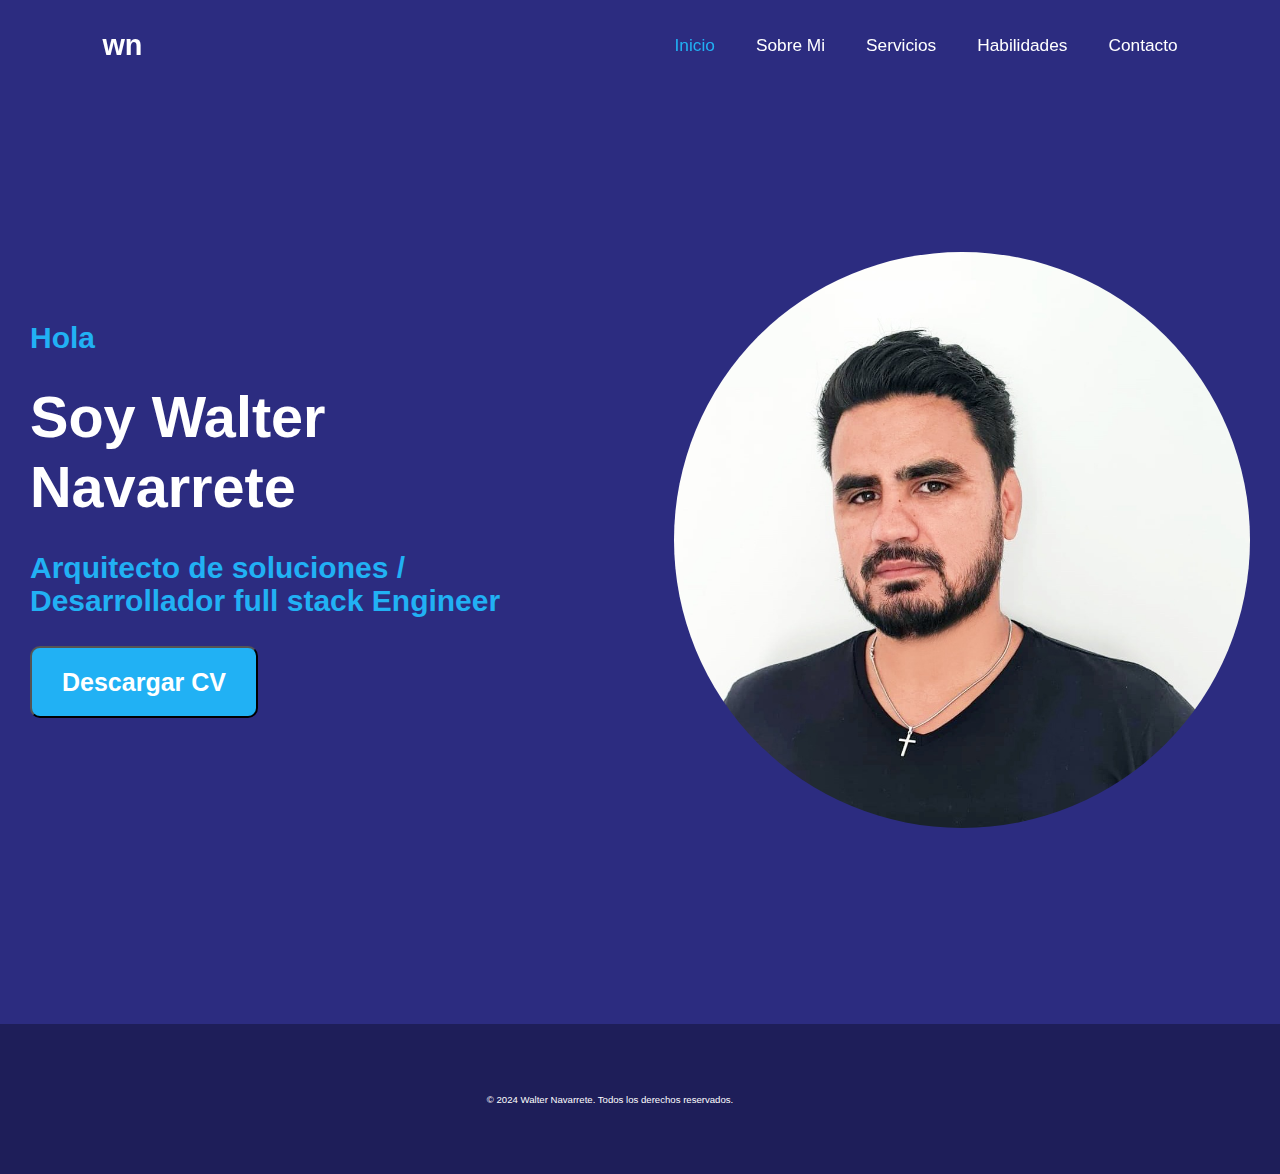
==== index.html @ becf1852 "primer commit" ====
<!DOCTYPE html>
<html lang="en">

<head>
  <meta charset="UTF-8">
  <meta name="viewport" content="width=device-width, initial-scale=1.0">
  <title>Walter Navarrete</title>
  <script defer src="assets/scripts.js"></script>
  <link rel="stylesheet" href="assets/styles.css">
</head>

<body>

  <header class="header">
    <a href="#Inicio" class="logo">wn</span></a>

    <i class="fa-solid fa-bars" id="iconos-menu"></i>

    <nav class="navbar">
      <a href="index.html" class="active">Inicio</a>
        <a href="about.html">Sobre Mi</a>
        <a href="services.html">Servicios</a>
        <a href="skills.html">Habilidades</a>
        <a href="contact.html">Contacto</a>
    </nav>
  </header>

  <main>
    <section class="inicio-container container" id="inicio">
      <div class="contenido-inicio">
        <h2 class="heading index">Hola</h2>
        <h1>Soy Walter Navarrete</h1>
        <h2 class="heading">Arquitecto de soluciones /
          Desarrollador full stack Engineer
        </h2>
        <button href="cv/CV.pdf" download="documento.pdf" class="button">Descargar CV</button>
      </div>

      <div class="img-inicio">
        <img src="images/foto-perfil.jpeg" alt="foto4x4">
      </div>

    </section>

    
  </main>
  <footer class="footer">
    <div class="text-container">
      <p>&copy; 2024 Walter Navarrete. Todos los derechos reservados.</p>
    </div>
  </footer>

</body>

</html>
---- assets/styles.css ----
* {
  margin: 0;
  padding: 0;
  box-sizing: border-box;
  text-decoration: none;
  outline: none;
  scroll-behavior: smooth;
  font-family: "Poppins", sans-serif;
}

:root {
  --bg-color: #080808;
  --second-bg-color: #21b1f4;
  --text-color: #fff;
  --main-color: #2c2c80;
}

html {
  font-size: 60%;
}

body {
  background: var(--main-color);
  color: var(--text-color);
  font-family: "Roboto", sans-serif;
  font-weight: 400;
  font-style: normal;
}

.container {
  width: 100%;
  padding-right: var(--bs-gutter-x, 0.75rem);
  padding-left: var(--bs-gutter-x, 0.75rem);
  margin-right: auto;
  margin-left: auto;
}

::-webkit-scrollbar {
    width: 10px;
  }
  
  ::-webkit-scrollbar-thumb {
    background-color: var(--main-color);
  }
  
  ::-webkit-scrollbar-track {
    background-color: var(--bg-color);
    width: 50px;
  }
  

@media (min-width: 576px) {
  .container {
    max-width: 540px;
  }
}

@media (min-width: 768px) {
  .container {
    max-width: 720px;
  }
}

@media (min-width: 992px) {
  .container {
    max-width: 960px;
  }
}

@media (min-width: 1200px) {
  .container {
    max-width: 1140px;
  }
}

@media (min-width: 1400px) {
  .container {
    max-width: 1320px;
  }
}

.header {
  position: fixed;
  top: 0;
  left: 0;
  width: 100%;
  padding: 4rem 12% 4rem;

  backdrop-filter: blur(10px);
  display: flex;
  justify-content: space-between;
  align-items: center;
  z-index: 1000;
}

.mt-header {
  margin-top: 100px;
}

.logo {
  font-size: 3rem;
  color: var(--text-color);
  font-weight: 800;
  cursor: pointer;
  transition: 0.3s ease;
}

.logo:hover {
  transform: scale(1.1);
}

.logo span {
  text-shadow: 0 0 5px var(--main-color);
}

.navbar a {
  font-size: 1.8rem;
  color: var(--text-color);
  margin-left: 4rem;
  font-weight: 500;
  transition: 0.3s ease;
  border-bottom: 3px solid transparent;
}

.navbar a:hover,
.navbar a.active {
  color: var(--second-bg-color);
}

main {
  min-height: 80vh;
  padding: 10rem 12% 10rem;
  margin-top: 50px;
  margin-bottom: 50px;
}

.button {
    display: inline-flex;
    padding: 22px 30px;
    justify-content: center;
    align-items: center;
    gap: 17px;
    border-radius: 10px;
    background: var(--Azul-claro, #21b1f4);
    font-size: 25px;
    font-weight: 700;
    line-height: 24px;
    text-align: left;
    color: #ffffff;
    margin-top: 1.5rem;
  }

  .footer {
    display: flex;
    justify-content: space-between;
    align-items: center;
    width: 100%;
    padding: 5px 0;
    background-color: rgba(0, 0, 0, 0.3);
    box-sizing: border-box;
    height: 150px;
    /* position: fixed; */
  }
  
  .text-container {
    display: flex;
    align-items: center;
    justify-content: center;
    text-align: center;
    flex: 1;
    max-width: calc(100% - 60px);
  }
  
  .footer .copyright {
    margin-top: 5px;
    font-size: 16px;
    color: var(--text-color);
    margin-right: 20px;
  }
  
  .heading {
    color: var(--Azul-claro, #21b1f4);
    font-size: 30px;
    font-style: normal;
    font-weight: 600;
    line-height: normal;
    margin-top: 20px;
    margin-bottom: 30px;
  }

/* INICIO */

.inicio-container {
  display: flex;
  align-items: center;
  justify-content: center;
  gap: 15rem;
}

.contenido-inicio {
  display: flex;
  flex-direction: column;
  align-items: baseline;
  text-align: left;
  justify-content: center;
}


.logo span {
  color: var(--main-color);
}

.contenido-inicio h2 {
  font-size: 30px;
  font-style: normal;
  font-weight: 700;
  line-height: 33px;
  width: 500px;
  margin-top: 1.5rem;
  margin-bottom: 1.5rem;
}

.contenido-inicio h1 {
  width: 318px;
  font-size: 60px;
  font-weight: 700;
  margin-top: 1.5rem;
  margin-bottom: 1.5rem;
  line-height: 70px; /* 116.667% */
  font-style: normal;
}

.contenido-inicio p {
  font-size: 1.5rem;
  font-weight: 500;
  line-height: 1.8;
  max-width: 1000px;
}

.img-inicio {
  border-radius: 50%;
}

.img-inicio img {
  position: relative;
  top: 3rem;
  width: 32vw;
  border-radius: 50%;
  cursor: pointer;
}

/* INICIO - end*/

/* ABOUT  */
/* .sobremi {
  padding: 100px 15px;
  background: var(--second-bg-color);
}

.sobremi h2 {
  margin-bottom: 5rem;
} */


/* SERVICE  */

.services-section {
  display: flex;
  width: 1119px;
  align-items: center;
  gap: 25px;
}
.service {
  display: flex;
  width: 357px;
  height: 353px;
  padding: 18px 40px;
  flex-direction: column;
  justify-content: center;
  align-items: flex-start;
  gap: 10px;
  flex-shrink: 0;
  border-radius: 12px;
  border: 0.5px solid var(--Blanco, #fff);
  background: #3d3d8c;
}

.service-title {
  width: 356px;
  color: #fff;
  font-size: 30px;
  font-style: normal;
  font-weight: 700;
  line-height: normal;
}

.service-description {
  height: 142px;
  flex-shrink: 0;
  align-self: stretch;
  color: #fff;
  font-size: 20px;
  font-style: normal;
  font-weight: 400;
  line-height: normal;
}
@media (max-width: 768px) {
  .services-section {
    flex-direction: column;
    align-items: center;
  }
}

/* SERVICE  - End */

/* SKILLS  */

.skills-section {
  display: flex;
  flex-wrap: wrap;
  justify-content: center;
}

.skill {
  flex: 1 1 21%; 
  box-sizing: border-box;
  margin: 10px;
  padding: 20px;
  text-align: center;
  border: 1px solid #ccc;
  border-radius: 10px;
  background-color: #f9f9f9;
  height: auto;
}

.skill img {
  max-width: 100%;
  height: auto;
  border-radius: 8px;
}
.skill p {
  margin-top: 10px;
  font-size: 1.1em;
  color: #080808;
  text-align: center;
  font-size: 30px;
  font-style: normal;
  font-weight: 600;
  line-height: normal;
}

@media (max-width: 768px) {
  .skill {
    flex: 1 1 45%;
  }
}

@media (max-width: 480px) {
  .skill {
    flex: 1 1 100%;
  }
}

/* SKILLS - End */


/* .wrapper {
  display: grid;
  grid-template-columns: repeat(3, 1fr);
  gap: 3rem;
} */

.contacto form {
  display: flex;
  align-items: center;
  justify-content: center;
  gap: 3rem;
  margin: 5rem auto;
  text-align: center;
}

/* .contacto form .input-group{
    display: flex;
    justify-content: center;
    flex-wrap: wrap;
}

.contacto form .input-group input, .contacto form textarea{
    width: 100%;
    padding: 2.5rem;
    font-size: 1.8rem;
    color: var(--text-color);
    background-color: #C9C5D6;
    color: #FFF;
    border-radius: 2rem;
    border: 2px solid var(--main-color);
    margin: 1.5rem 0;
    resize: none;
} */

.contacto form .input-group {
  display: flex;
  gap: 20px;
  margin-bottom: 20px;
}

.input-box {
  flex: 1;
}

.contacto form .input-box input,
.input-group-2 textarea {
  width: 100%;
  padding: 10px;
  margin-bottom: 10px;
  border: 1px solid #ccc;
  border-radius: 5px;
}

.input-group-2 {
  display: flex;
  flex-direction: column;
}

.input-group-2 textarea {
  resize: vertical;
}

.contacto form .button {
  margin-top: 2rem;
}

.contacto form .button button {
  padding: 1.5rem 3rem;
  font-size: 1.8rem;
  font-weight: 700;
  color: var(--text-color);
  background: var(--second-bg-color);
  border: none;
  border-radius: 2rem;
  cursor: pointer;
  transition: 0.3s ease;
}



.heading-title {
  text-align: center;
  width: 100%;
}

/* ABOUT  */

.about {
    display: flex;
    align-items: center;
    justify-content: space-between;
    flex-wrap: wrap;
  }

.contenido-about {
  flex: 1;
  text-align: left;
  display: flex;
  flex-direction: column;
  justify-content: center;
}

.contenido-about h2 {
  font-size: 4rem;
  font-weight: 700;
  line-height: 1.2;
  margin-bottom: 2rem;
}

.contenido-about p {
  font-size: 1.8rem;
  line-height: 1.6;
  max-width: 80%;
  margin-bottom: 2rem;
}

.img-about {
  flex: 1;
  display: flex;
  justify-content: flex-start;
}

.img-about img {
  height: auto;
  width: 100%;
  max-width: 450px;
  box-shadow: 0 0 25px var(--main-color);
}

/* ABOUT - */

/* Media Queries for responsiveness */
@media (max-width: 768px) {
  .about {
    flex-direction: column;
    align-items: center;
  }

  .contenido-about,
  .img-about {
    width: 100%;
    text-align: center;
  }

  .contenido-about p {
    max-width: 100%;
  }
}

@media (max-width: 1280px) {
  .header {
    padding: 3rem 8%;
  }

  section {
    padding: 8rem 8%;
  }

  .inicio {
    flex-direction: column;
    gap: 3rem;
  }

  .contenido-inicio h1 {
    font-size: 6rem;
  }

  .contenido-inicio p {
    font-size: 1.4rem;
  }

  .img-inicio img {
    width: 45vw;
  }

  .timeline-item:nth-child(odd),
  .timeline-item:nth-child(even) {
    padding-right: 0;
    padding-left: 0;
    text-align: center;
  }

  .timeline-items::before {
    left: 50%;
  }

  .timeline-content {
    padding: 20px 30px;
  }

  .skills .container .row {
    grid-template-columns: repeat(2, 1fr);
  }

  .wrapper {
    grid-template-columns: repeat(2, 1fr);
  }
}

@media (max-width: 400px) {
  .header {
    padding: 3rem 5%;
  }

  section {
    padding: 6rem 5%;
  }

  .inicio {
    gap: 2rem;
  }

  .contenido-inicio h1 {
    font-size: 5rem;
  }

  .contenido-inicio p {
    font-size: 1.2rem;
  }

  .img-inicio img {
    width: 60vw;
  }

  .botones {
    flex-direction: column;
    gap: 1rem;
  }

  .timeline-items::before {
    left: 50%;
    height: auto;
  }

  .timeline-content {
    padding: 15px 20px;
  }

  .skills .container {
    width: 90%;
  }

  .skills .container .row {
    grid-template-columns: 1fr;
  }

  .wrapper {
    grid-template-columns: 1fr;
  }
}
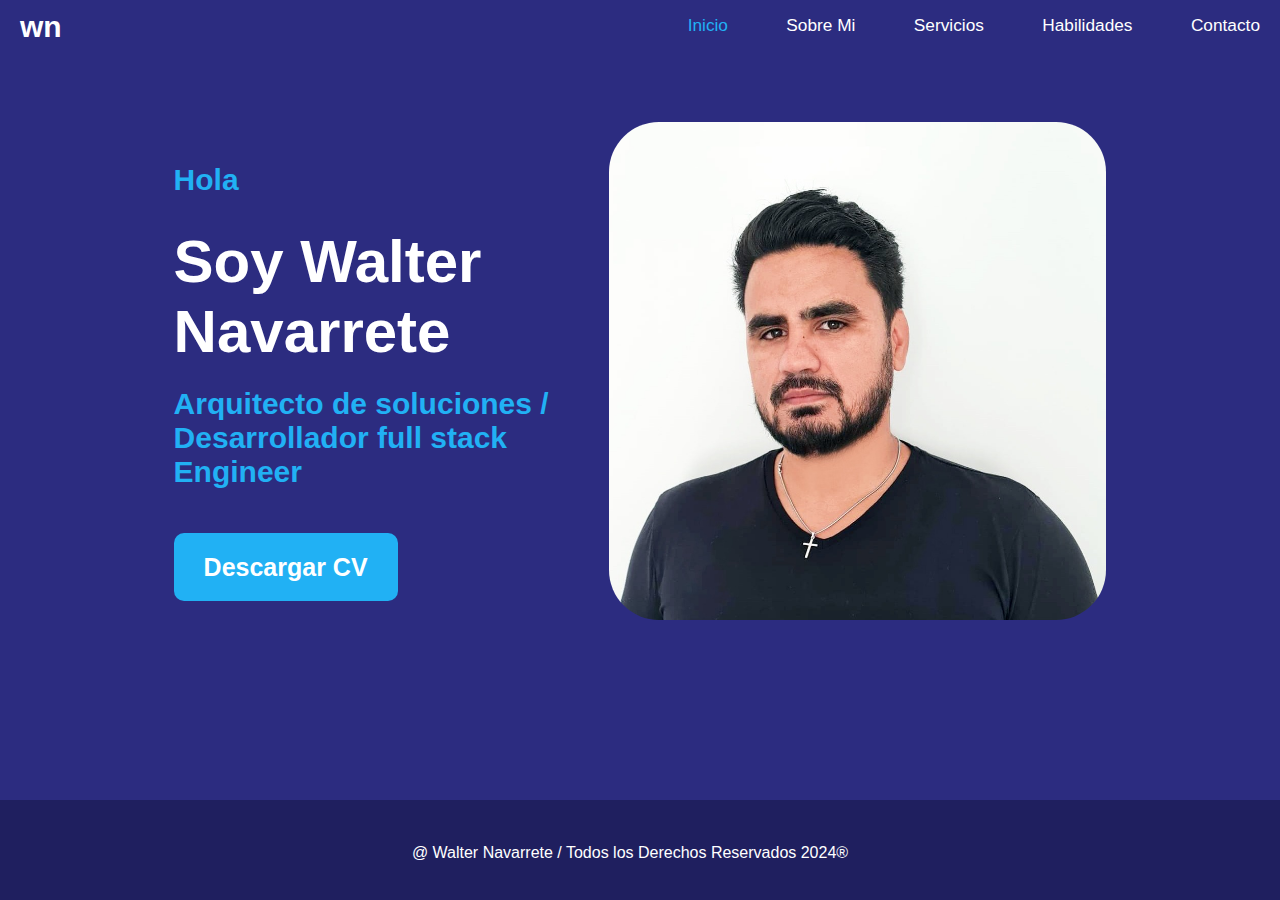
==== commit 82c5b32e: "avances portafolio personal" ====
--- a/index.html
+++ b/index.html
@@ -1,55 +1,58 @@
-<!DOCTYPE html>
-<html lang="en">
-
-<head>
-  <meta charset="UTF-8">
-  <meta name="viewport" content="width=device-width, initial-scale=1.0">
-  <title>Walter Navarrete</title>
-  <script defer src="assets/scripts.js"></script>
-  <link rel="stylesheet" href="assets/styles.css">
-</head>
-
-<body>
-
-  <header class="header">
-    <a href="#Inicio" class="logo">wn</span></a>
-
-    <i class="fa-solid fa-bars" id="iconos-menu"></i>
-
-    <nav class="navbar">
-      <a href="index.html" class="active">Inicio</a>
-        <a href="about.html">Sobre Mi</a>
-        <a href="services.html">Servicios</a>
-        <a href="skills.html">Habilidades</a>
-        <a href="contact.html">Contacto</a>
-    </nav>
-  </header>
-
-  <main>
-    <section class="inicio-container container" id="inicio">
-      <div class="contenido-inicio">
-        <h2 class="heading index">Hola</h2>
-        <h1>Soy Walter Navarrete</h1>
-        <h2 class="heading">Arquitecto de soluciones /
-          Desarrollador full stack Engineer
-        </h2>
-        <button href="cv/CV.pdf" download="documento.pdf" class="button">Descargar CV</button>
-      </div>
-
-      <div class="img-inicio">
-        <img src="images/foto-perfil.jpeg" alt="foto4x4">
-      </div>
-
-    </section>
-
-    
-  </main>
-  <footer class="footer">
-    <div class="text-container">
-      <p>&copy; 2024 Walter Navarrete. Todos los derechos reservados.</p>
-    </div>
-  </footer>
-
-</body>
-
+<!DOCTYPE html>
+<html lang="en">
+
+<head>
+  <meta charset="UTF-8">
+  <meta name="viewport" content="width=device-width, initial-scale=1.0">
+  <title>Walter Navarrete</title>
+  <link rel="stylesheet" href="assets/general.css">
+  <link rel="stylesheet" href="assets/index.css">
+</head>
+
+<body>
+
+  <header class="header">
+    <a href="index.html" class="logo">wn</span></a>
+  
+    <div id="iconos-menu" class="hamburger-icon">
+      <span></span>
+      <span></span>
+      <span></span>
+    </div>
+    <nav class="navbar">
+      <a href="index.html" class="active">Inicio</a>
+      <a href="about.html">Sobre Mi</a>
+      <a href="services.html">Servicios</a>
+      <a href="skills.html">Habilidades</a>
+      <a href="contact.html">Contacto</a>
+    </nav>
+  </header>
+  <main>
+    <section class="inicio-container container" id="inicio">
+      <div class="contenido-inicio">
+        <h2 class="heading index">Hola</h2>
+        <h1 class="title-white-index">Soy Walter Navarrete</h1>
+        <h2 class="heading">Arquitecto de soluciones / Desarrollador full stack Engineer</h2>
+        <a href="assets/CV_Walter_Navarrete.pdf" download="documento.pdf" class="button">Descargar CV</a>
+      </div>
+      <div class="img-inicio">
+        <img src="images/foto-perfil.jpeg" alt="foto4x4">
+      </div>
+    </section>
+  </main>
+
+  <footer class="footer">
+    <div class="text-container">
+      <p class="copyright">@ Walter Navarrete / Todos los Derechos Reservados 2024®</p>
+    </div>
+  </footer>
+
+  <script>
+   document.getElementById('iconos-menu').addEventListener('click', function() {
+  document.querySelector('.navbar').classList.toggle('active');
+});
+  </script>
+
+</body>
+
 </html>--- a/assets/general.css
+++ b/assets/general.css
@@ -0,0 +1,296 @@
+* {
+  margin: 0;
+  padding: 0;
+  box-sizing: border-box;
+  text-decoration: none;
+  outline: none;
+  scroll-behavior: smooth;
+  font-family: "Poppins", sans-serif;
+}
+
+:root {
+  --bg-color: #080808;
+  --second-bg-color: #21b1f4;
+  --text-color: #fff;
+  --main-color: #2c2c80;
+}
+
+html {
+  font-size: 60%;
+}
+
+body,
+html {
+  height: 100%;
+  margin: 0;
+}
+
+footer {
+  position: fixed;
+  bottom: 0;
+  width: 100%;
+ 
+}
+
+body {
+  background: var(--main-color);
+  color: var(--text-color);
+  font-family: "Roboto", sans-serif;
+  font-weight: 400;
+  font-style: normal;
+}
+
+/* General styles */
+body {
+  font-family: Arial, sans-serif;
+  margin: 0;
+  padding: 0;
+}
+
+.header {
+  display: flex;
+  justify-content: space-between;
+  align-items: center;
+  padding: 10px 20px;
+  color: #fff;
+}
+
+.logo {
+  font-size: 30px;
+  font-weight: bold;
+  color: #FFF;
+}
+
+.navbar {
+  display: flex;
+  gap: 20px;
+}
+
+.navbar a {
+  color: #fff;
+  text-decoration: none;
+  font-size: 1.8rem;
+  border-bottom: 3px solid transparent;
+  margin-left: 4rem;
+}
+
+.navbar a:hover,
+.navbar a.active {
+  color: var(--second-bg-color);
+}
+
+.hamburger-icon {
+  display: none;
+  flex-direction: column;
+  cursor: pointer;
+}
+
+.hamburger-icon span {
+  height: 3px;
+  width: 30px;
+  background-color: #fff;
+  margin: 3px 0;
+}
+
+
+/* Responsive styles */
+@media (max-width: 768px) {
+
+  .navbar {
+    display: none;
+    flex-direction: column;
+    width: 100%;
+    position: absolute;
+    top: 60px;
+    left: 0;
+    background-color: #2C2C80;
+    text-align: center;
+    padding: 20px;
+  }
+
+  .navbar.active {
+    display: flex;
+  }
+
+  .hamburger-icon {
+    display: flex;
+  }
+
+  .inicio-container {
+    flex-direction: column;
+    align-items: center;
+  }
+
+  .inicio-container {
+    display: flex;
+    flex-direction: column-reverse;
+  }
+}
+
+
+.container {
+  width: 100%;
+  padding-right: var(--bs-gutter-x, 0.75rem);
+  padding-left: var(--bs-gutter-x, 0.75rem);
+  margin-right: auto;
+  margin-left: auto;
+}
+
+/* ::-webkit-scrollbar {
+    width: 10px;
+  }
+  
+  ::-webkit-scrollbar-thumb {
+    background-color: var(--main-color);
+  }
+  
+  ::-webkit-scrollbar-track {
+    background-color: var(--bg-color);
+    width: 50px;
+  }
+  
+
+@media (min-width: 576px) {
+  .container {
+    max-width: 540px;
+  }
+}
+
+@media (min-width: 768px) {
+  .container {
+    max-width: 720px;
+  }
+}
+
+@media (min-width: 992px) {
+  .container {
+    max-width: 960px;
+  }
+}
+
+@media (min-width: 1200px) {
+  .container {
+    max-width: 1140px;
+  }
+}
+
+@media (min-width: 1400px) {
+  .container {
+    max-width: 1320px;
+  }
+} */
+
+/* .header {
+  position: fixed;
+  top: 0;
+  left: 0;
+  width: 100%;
+  padding: 4rem 12% 4rem;
+
+  backdrop-filter: blur(10px);
+  display: flex;
+  justify-content: space-between;
+  align-items: center;
+  z-index: 1000;
+} */
+
+/* .mt-header {
+  margin-top: 100px;
+} */
+
+/* .logo {
+  font-size: 3rem;
+  color: var(--text-color);
+  font-weight: 800;
+  cursor: pointer;
+  transition: 0.3s ease;
+}
+
+.logo:hover {
+  transform: scale(1.1);
+}
+
+.logo span {
+  text-shadow: 0 0 5px var(--main-color);
+} */
+
+/* .navbar a {
+  font-size: 1.8rem;
+  color: var(--text-color);
+  margin-left: 4rem;
+  font-weight: 500;
+  transition: 0.3s ease;
+  border-bottom: 3px solid transparent;
+} */
+
+/* .navbar a:hover,
+.navbar a.active {
+  color: var(--second-bg-color);
+} */
+
+main {
+  min-height: 80vh;
+  padding: 5rem 12% 10rem;
+  /* margin-top: 50px; */
+  margin-bottom: 50px;
+}
+
+.button {
+    display: inline-flex;
+    padding: 22px 30px;
+    justify-content: center;
+    align-items: center;
+    gap: 17px;
+    border-radius: 10px;
+    background: var(--Azul-claro, #21b1f4);
+    font-size: 25px;
+    font-weight: 700;
+    line-height: 24px;
+    text-align: left;
+    color: #ffffff;
+    margin-top: 1.5rem;
+  }
+
+  .footer {
+    display: flex;
+    justify-content:center;
+    align-items: center;
+    width: 100%;
+    padding: 5px 0;
+    background-color: #1f1f5f;
+    box-sizing: border-box;
+    height: 100px;
+    position: fixed;
+  }
+  
+  .text-container {
+    display: flex;
+    align-items: center;
+    justify-content: center;
+    text-align: center;
+    flex: 1;
+    max-width: calc(100% - 60px);
+  }
+  
+  .footer .copyright {
+    margin-top: 5px;
+    font-size: 16px;
+    color: var(--text-color);
+    margin-right: 20px;
+  }
+  
+  .heading {
+    color: var(--Azul-claro, #21b1f4);
+    font-size: 30px;
+    font-style: normal;
+    font-weight: 600;
+    line-height: normal;
+    margin-top: 20px;
+    margin-bottom: 30px;
+  }
+
+.heading-title {
+  text-align: center;
+  width: 100%;
+}
+
--- a/assets/index.css
+++ b/assets/index.css
@@ -0,0 +1,51 @@
+/* General styles */
+
+.inicio-container {
+  display: flex;
+  justify-content: space-between;
+  align-items: center;
+  padding: 20px;
+}
+
+.contenido-inicio {
+  max-width: 50%;
+}
+
+.img-inicio img {
+  max-width: 100%;
+  height: auto;
+  border-radius: 50px;
+}
+
+.title-white-index{
+  color: #FFF;
+  font-size: 60px;
+  font-style: normal;
+  font-weight: 700;
+  line-height: 70px; /* 116.667% */
+}
+
+/* Estilos para dispositivos móviles */
+@media (max-width: 768px) {
+
+ 
+  .inicio-container {
+    flex-direction: column;
+    align-items: center;
+  }
+
+  .contenido-inicio {
+    max-width: 100%;
+    text-align: left;
+  }
+
+  .img-inicio {
+    order: -1;
+    margin-bottom: 20px;
+  }
+
+  .button {
+    display: inline-block;
+    margin: 0 auto;
+  }
+}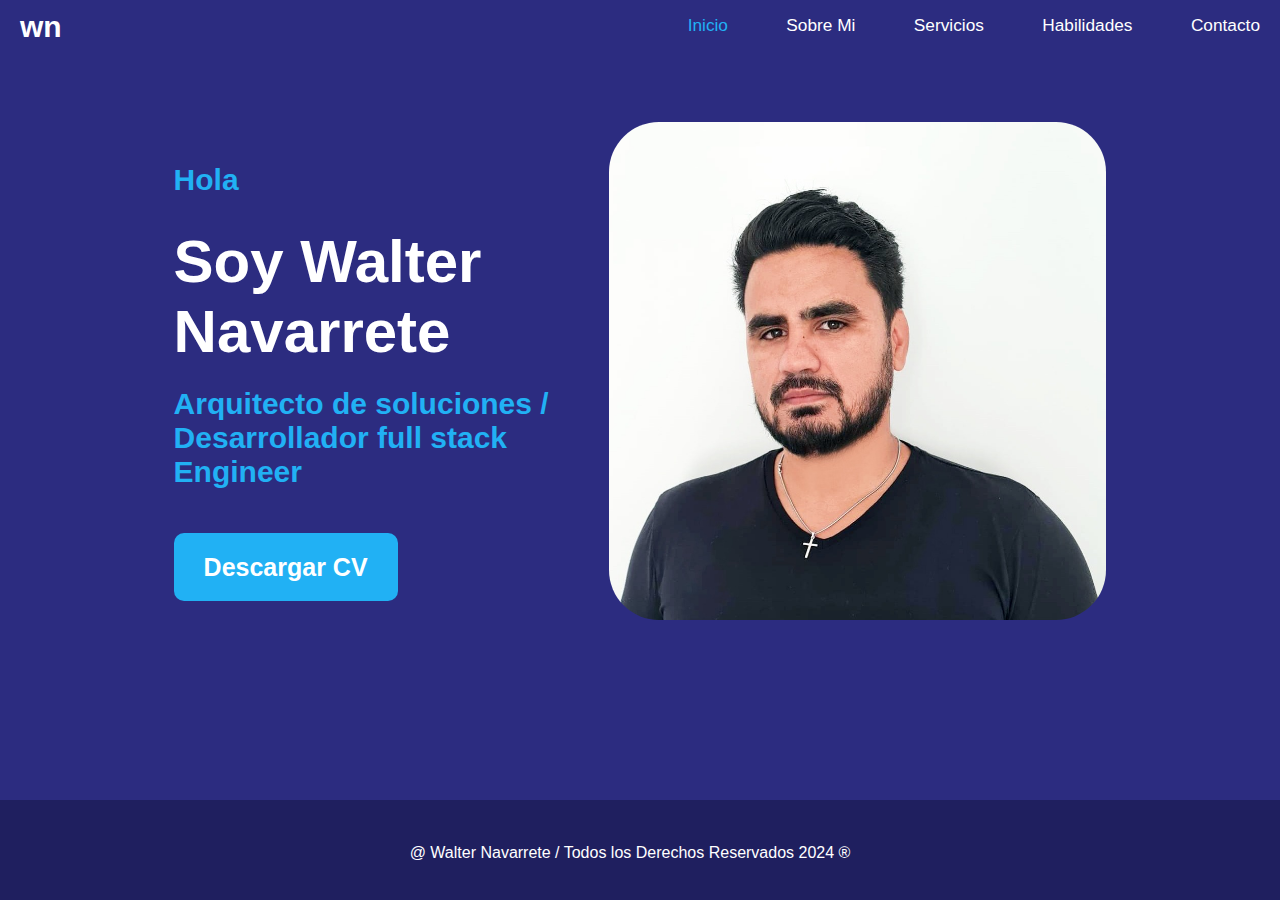
==== commit c7747040: "ajustes finales" ====
--- a/index.html
+++ b/index.html
@@ -43,7 +43,7 @@
 
   <footer class="footer">
     <div class="text-container">
-      <p class="copyright">@ Walter Navarrete / Todos los Derechos Reservados 2024®</p>
+      <p class="copyright">@ Walter Navarrete / Todos los Derechos Reservados 2024 ®</p>
     </div>
   </footer>
 
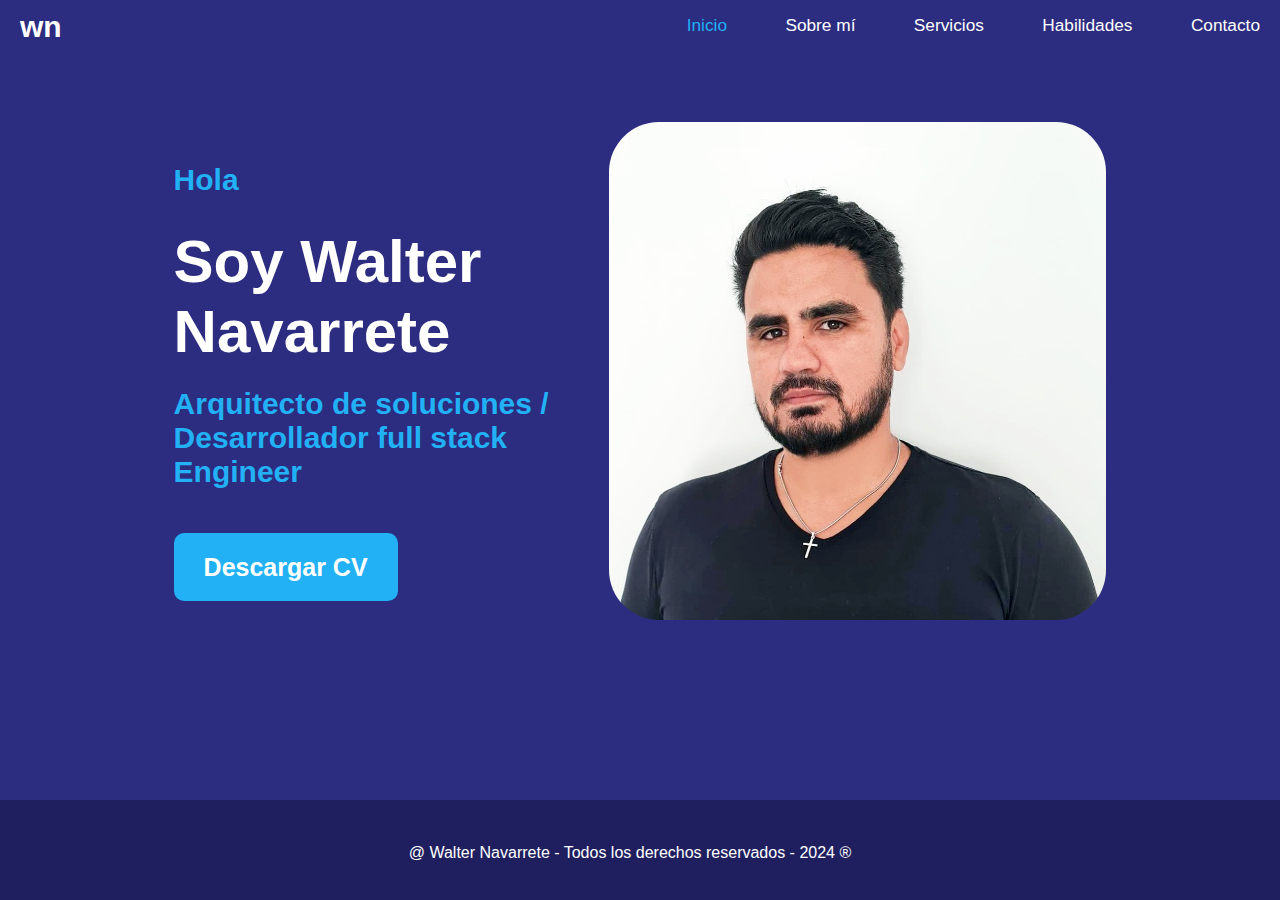
==== commit 0e8524a4: "ajustes varios de archivos" ====
--- a/index.html
+++ b/index.html
@@ -5,8 +5,8 @@
   <meta charset="UTF-8">
   <meta name="viewport" content="width=device-width, initial-scale=1.0">
   <title>Walter Navarrete</title>
-  <link rel="stylesheet" href="assets/general.css">
-  <link rel="stylesheet" href="assets/index.css">
+  <link rel="stylesheet" href="assets/css/general.css">
+  <link rel="stylesheet" href="assets/css/index.css">
 </head>
 
 <body>
@@ -21,7 +21,7 @@
     </div>
     <nav class="navbar">
       <a href="index.html" class="active">Inicio</a>
-      <a href="about.html">Sobre Mi</a>
+      <a href="about.html">Sobre mí</a>
       <a href="services.html">Servicios</a>
       <a href="skills.html">Habilidades</a>
       <a href="contact.html">Contacto</a>
@@ -33,17 +33,17 @@
         <h2 class="heading index">Hola</h2>
         <h1 class="title-white-index">Soy Walter Navarrete</h1>
         <h2 class="heading">Arquitecto de soluciones / Desarrollador full stack Engineer</h2>
-        <a href="assets/CV_Walter_Navarrete.pdf" download="documento.pdf" class="button">Descargar CV</a>
+        <a href="assets/files/CV_Walter_Navarrete.pdf" download="documento.pdf" class="button">Descargar CV</a>
       </div>
       <div class="img-inicio">
-        <img src="images/foto-perfil.jpeg" alt="foto4x4">
+        <img src="/assets/images/foto-perfil.jpeg" alt="foto4x4">
       </div>
     </section>
   </main>
 
   <footer class="footer">
     <div class="text-container">
-      <p class="copyright">@ Walter Navarrete / Todos los Derechos Reservados 2024 ®</p>
+      <p class="copyright">@ Walter Navarrete - Todos los derechos reservados - 2024 ®</p>
     </div>
   </footer>
 
--- a/assets/css/general.css
+++ b/assets/css/general.css
@@ -0,0 +1,203 @@
+* {
+  margin: 0;
+  padding: 0;
+  box-sizing: border-box;
+  text-decoration: none;
+  outline: none;
+  scroll-behavior: smooth;
+  font-family: "Poppins", sans-serif;
+}
+
+:root {
+  --bg-color: #080808;
+  --second-bg-color: #21b1f4;
+  --text-color: #fff;
+  --main-color: #2c2c80;
+}
+
+html {
+  font-size: 60%;
+}
+
+body,
+html {
+  height: 100%;
+  margin: 0;
+}
+
+footer {
+  position: fixed;
+  bottom: 0;
+  width: 100%;
+ 
+}
+
+body {
+  background: var(--main-color);
+  color: var(--text-color);
+  font-family: "Roboto", sans-serif;
+  font-weight: 400;
+  font-style: normal;
+}
+
+/* General styles */
+body {
+  font-family: Arial, sans-serif;
+  margin: 0;
+  padding: 0;
+}
+
+.header {
+  display: flex;
+  justify-content: space-between;
+  align-items: center;
+  padding: 10px 20px;
+  color: #fff;
+}
+
+.logo {
+  font-size: 30px;
+  font-weight: bold;
+  color: #FFF;
+}
+
+.navbar {
+  display: flex;
+  gap: 20px;
+}
+
+.navbar a {
+  color: #fff;
+  text-decoration: none;
+  font-size: 1.8rem;
+  border-bottom: 3px solid transparent;
+  margin-left: 4rem;
+}
+
+.navbar a:hover,
+.navbar a.active {
+  color: var(--second-bg-color);
+}
+
+.hamburger-icon {
+  display: none;
+  flex-direction: column;
+  cursor: pointer;
+}
+
+.hamburger-icon span {
+  height: 3px;
+  width: 30px;
+  background-color: #fff;
+  margin: 3px 0;
+}
+
+
+/* Responsive styles */
+@media (max-width: 768px) {
+
+  .navbar {
+    display: none;
+    flex-direction: column;
+    width: 100%;
+    position: absolute;
+    top: 60px;
+    left: 0;
+    background-color: #2C2C80;
+    text-align: center;
+    padding: 20px;
+  }
+
+  .navbar.active {
+    display: flex;
+  }
+
+  .hamburger-icon {
+    display: flex;
+  }
+
+  .inicio-container {
+    flex-direction: column;
+    align-items: center;
+  }
+
+  .inicio-container {
+    display: flex;
+    flex-direction: column-reverse;
+  }
+}
+
+
+.container {
+  width: 100%;
+  padding-right: var(--bs-gutter-x, 0.75rem);
+  padding-left: var(--bs-gutter-x, 0.75rem);
+  margin-right: auto;
+  margin-left: auto;
+}
+
+main {
+  min-height: 80vh;
+  padding: 5rem 12% 10rem;
+  margin-bottom: 50px;
+}
+
+.button {
+    display: inline-flex;
+    padding: 22px 30px;
+    justify-content: center;
+    align-items: center;
+    gap: 17px;
+    border-radius: 10px;
+    background: var(--Azul-claro, #21b1f4);
+    font-size: 25px;
+    font-weight: 700;
+    line-height: 24px;
+    text-align: left;
+    color: #ffffff;
+    margin-top: 1.5rem;
+  }
+
+  .footer {
+    display: flex;
+    justify-content:center;
+    align-items: center;
+    width: 100%;
+    padding: 5px 0;
+    background-color: #1f1f5f;
+    box-sizing: border-box;
+    height: 100px;
+    position: fixed;
+  }
+  
+  .text-container {
+    display: flex;
+    align-items: center;
+    justify-content: center;
+    text-align: center;
+    flex: 1;
+    max-width: calc(100% - 60px);
+  }
+  
+  .footer .copyright {
+    margin-top: 5px;
+    font-size: 16px;
+    color: var(--text-color);
+    margin-right: 20px;
+  }
+  
+  .heading {
+    color: var(--Azul-claro, #21b1f4);
+    font-size: 30px;
+    font-style: normal;
+    font-weight: 600;
+    line-height: normal;
+    margin-top: 20px;
+    margin-bottom: 30px;
+  }
+
+.heading-title {
+  text-align: center;
+  width: 100%;
+}
+
--- a/assets/css/index.css
+++ b/assets/css/index.css
@@ -0,0 +1,51 @@
+/* General styles */
+
+.inicio-container {
+  display: flex;
+  justify-content: space-between;
+  align-items: center;
+  padding: 20px;
+}
+
+.contenido-inicio {
+  max-width: 50%;
+}
+
+.img-inicio img {
+  max-width: 100%;
+  height: auto;
+  border-radius: 50px;
+}
+
+.title-white-index{
+  color: #FFF;
+  font-size: 60px;
+  font-style: normal;
+  font-weight: 700;
+  line-height: 70px; /* 116.667% */
+}
+
+/* Estilos para dispositivos móviles */
+@media (max-width: 768px) {
+
+ 
+  .inicio-container {
+    flex-direction: column;
+    align-items: center;
+  }
+
+  .contenido-inicio {
+    max-width: 100%;
+    text-align: left;
+  }
+
+  .img-inicio {
+    order: -1;
+    margin-bottom: 20px;
+  }
+
+  .button {
+    display: inline-block;
+    margin: 0 auto;
+  }
+}